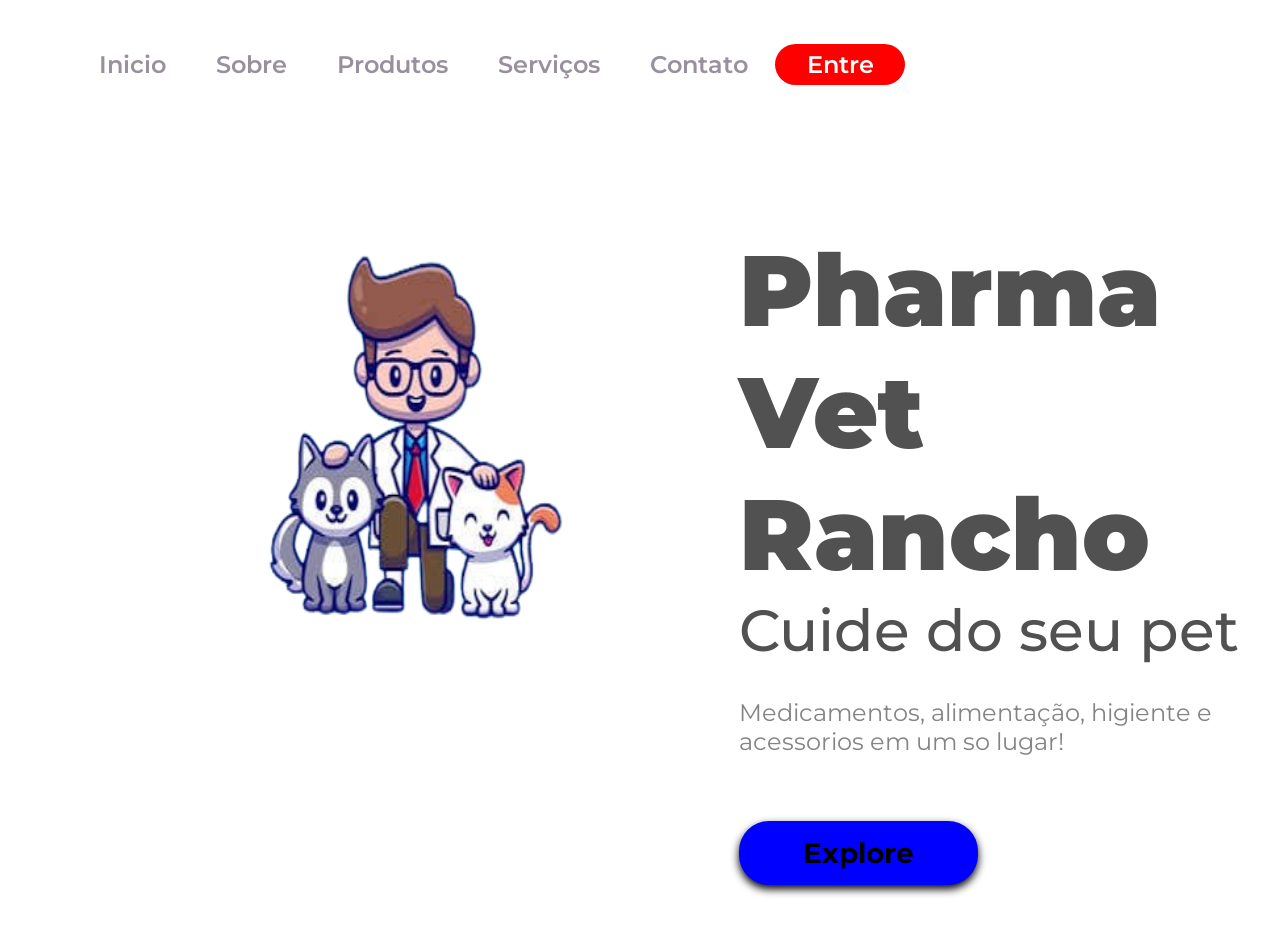
==== index.html @ d9576d54 "Primeiro commit" ====
<!DOCTYPE html>
<html lang="pt-br">
<head>
    <meta charset="UTF-8">
    <meta name="viewport" content="width=device-width, initial-scale=1.0">
    <title>Pharma Vet Rancho</title>
    <link rel="stylesheet" href="style.css">
    <link rel="preconnect" href="https://fonts.googleapis.com">
    <link rel="preconnect" href="https://fonts.gstatic.com" crossorigin>
    <link href="https://fonts.googleapis.com/css2?family=Montserrat:ital,wght@0,100..900;1,100..900&display=swap" rel="stylesheet">
</head>
<body>

    <header>
        <a class="link-header" href="">Inicio</a>
        <a class="link-header" href="">Sobre</a>
        <a class="link-header" href="">Produtos</a>
        <a class="link-header" href="">Serviços</a>
        <a class="link-header" href="">Contato</a>
        <button class="btn-header">Entre</button>
    </header>

    <main>
        <img src="assets/veterinario.ft.png" alt="Veterinario" class="foto-veterinario">
        <section>
        <h1>Pharma Vet Rancho</h1>
        <h2>Cuide do seu pet</h2>
        <p>Medicamentos, alimentação, higiente e acessorios em um so lugar!</p>
        <button class="btn-main">Explore</button>
        </section>
    </main>
</body>
</html>
---- style.css ----
* {
    font-family: 'Montserrat', sans-serif;
    margin: 0;
    padding: 0;
    box-sizing: border-box;
}

header {
    margin: 44px 0 144px 76px;
}

.link-header {
    font-weight: 600;
    font-size: 24px;
    line-height: 29px;
    color: #98909c;
    cursor: pointer;
    margin: 23px;
    text-decoration: none;
}

.btn-header {
    background: #ff0000;
    border-radius: 20.5px;
    width: 130px;
    height: 41px;
    border: none;
    font-weight: 600;
    font-size: 24px;
    line-height: 29px;
    color: #ffff;
    cursor: pointer;

}

main {
    display: flex;
    padding-bottom: 40px;
}

.foto-veterinario {
    width: 568px;
    height: 500px;
    margin-left: 125px;
    display: inline-block;
  }  

  section {
    display: inline-block;
    margin-left: 46px;
  }

  h1 {
    font-weight: 900;
    font-size: 100px;
    line-height: 122px;
    color: #515151;
  }

  h2 {
    font-weight: 500;
    font-size: 58px;
    line-height: 71px;
    color: #515151;

  }

  p {
    font-weight: 400;
    font-size: 24px;
    line-height: 29px;
    color: #848484;
    width: 515px;
    margin-top: 32px;
    margin-bottom: 65px;
  }

.btn-main {
    background: #0000ff;
    border-radius: 30px;
    width: 239px;
    height: 64px;
    border: none;
    cursor: pointer;
    filter: drop-shadow(0px 4px 4px #000);
    font-weight: 700;
    font-size: 28px;
    line-height: 34px;
    color: #000;
}
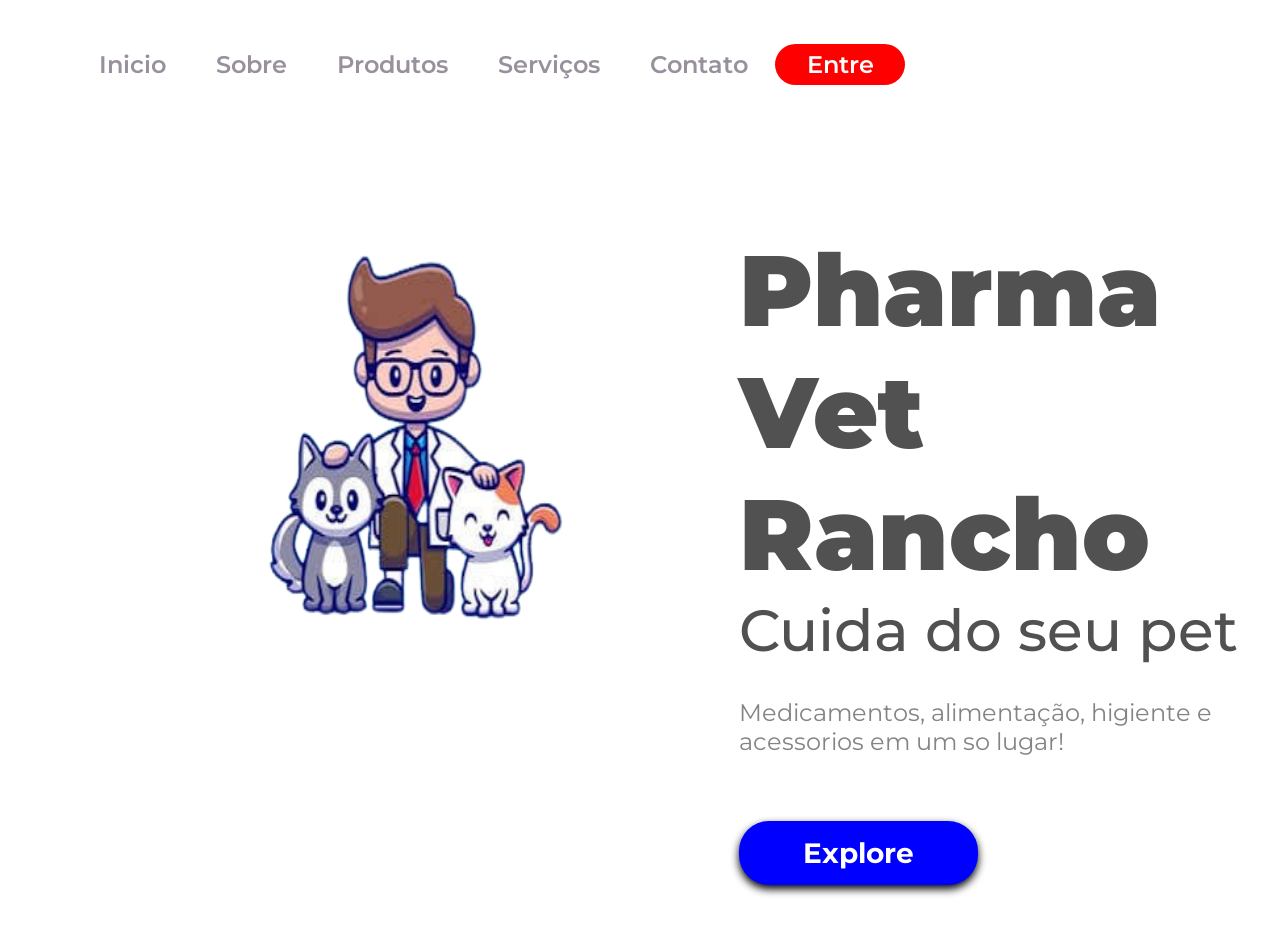
==== commit 3399d5c5: "Responsividade-mobile" ====
--- a/index.html
+++ b/index.html
@@ -24,7 +24,7 @@
         <img src="assets/veterinario.ft.png" alt="Veterinario" class="foto-veterinario">
         <section>
         <h1>Pharma Vet Rancho</h1>
-        <h2>Cuide do seu pet</h2>
+        <h2>Cuida do seu pet</h2>
         <p>Medicamentos, alimentação, higiente e acessorios em um so lugar!</p>
         <button class="btn-main">Explore</button>
         </section>
--- a/style.css
+++ b/style.css
@@ -86,5 +86,66 @@
     font-weight: 700;
     font-size: 28px;
     line-height: 34px;
-    color: #000;
+    color: #fff;
 }
+
+@media screen and (max-width: 768px) {
+  header {
+    display: none;
+  }
+
+  main {
+    display: inline;
+    align-items: center;
+  }
+
+   .foto-veterinario{
+    width: 80vw;
+    height: 30vh;
+    margin: 30px 30px 0px 48px;
+
+  }
+
+
+
+   h1 {
+    font-weight: 900;
+    font-size: 80px;
+    line-height: 90px;
+    color: #515151;
+  }
+
+  h2 {
+    font-weight: 600;
+    font-size: 34px;
+    line-height: 31px;
+    color: #515151;
+
+  }
+
+  p {
+    font-weight: 400;
+    font-size: 22px;
+    line-height: 19px;
+    color: #848484;
+    width: 300px;
+    margin-top: 20px;
+    margin-bottom: 30px;
+  }
+
+  .btn-main {
+    background: #0000ff;
+    border-radius: 30px;
+    width: 210px;
+    height: 54px;
+    border: none;
+    cursor: pointer;
+    filter: drop-shadow(0px 4px 4px #000);
+    font-weight: 600;
+    font-size: 28px;
+    line-height: 34px;
+    color: #fff;
+}
+
+}
+  
